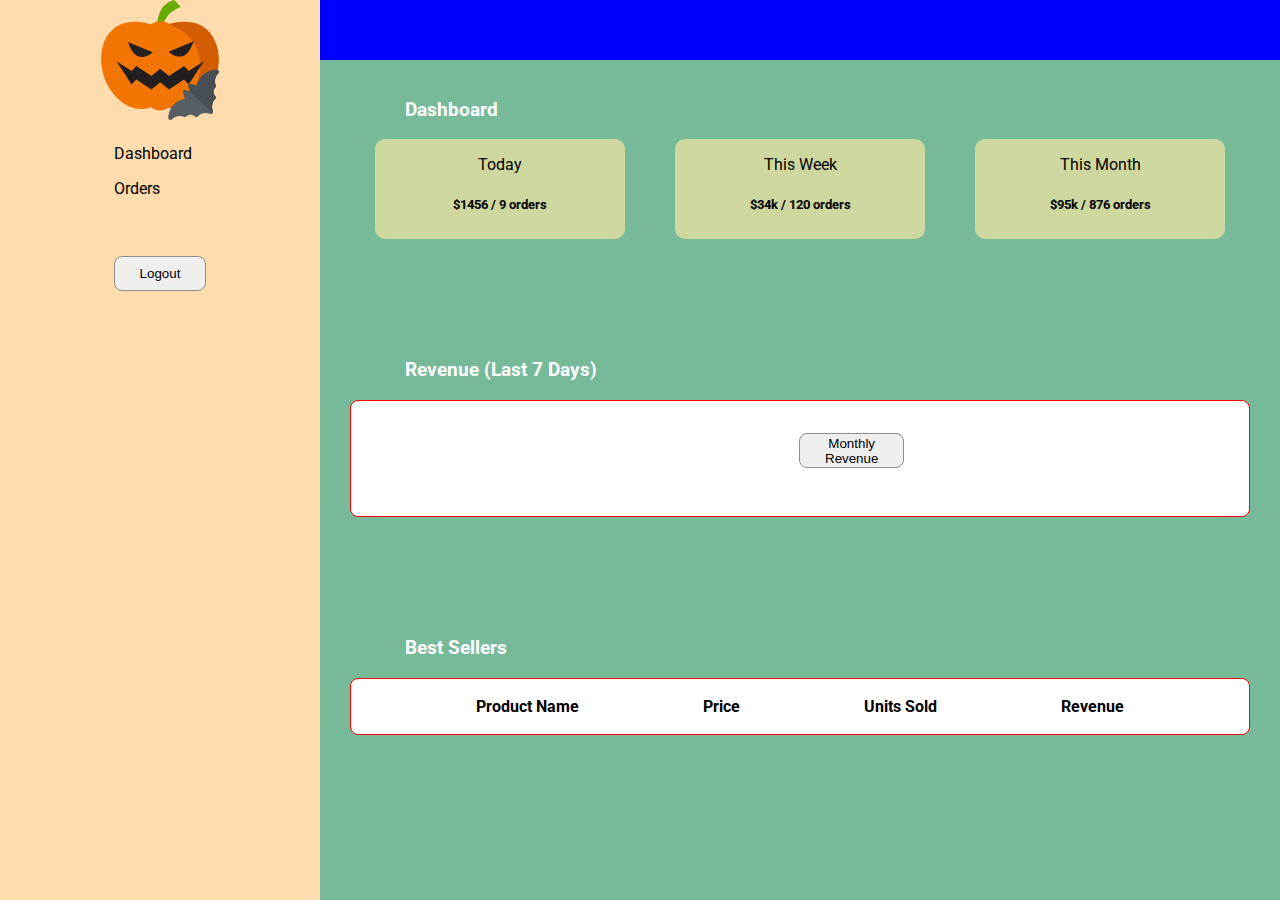
==== Dashboard.html @ 86745c5d "Initial Commit" ====
<!DOCTYPE html>
<html lang="en">
  <head>
    <meta charset="UTF-8" />
    <meta http-equiv="X-UA-Compatible" content="IE=edge" />
    <meta name="viewport" content="width=device-width, initial-scale=1.0" />
    <title>Dashboard</title>
    <link rel="stylesheet" href="index.css" />
    <script src="dashboard.js" defer></script>
  </head>
  <body onload="dashboard()">
    <nav class="app-bar-wrapper">
      <div class="app-bar"></div>
    </nav>
    <nav class="side-bar-wrapper">
      <div class="side-bar">
        <img id="logo" src="./Freddys_Logo.svg" alt="" srcset="" />
        <ul class="nav-link">
          <li class="dashboard-tab">
            <a href="/Dashboard.html">Dashboard</a>
          </li>
          <li class="orders-tab">
            <a href="/Orders.html">Orders</a>
          </li>
          <li class="logout-tab">
            <button class="logout-button">Logout</button>
          </li>
        </ul>
      </div>
    </nav>
    <div class="content">
      <h3>Dashboard</h3>
      <section class="summary">
        <div class="daily">
          <p class="sum-header">Today</p>
          <h5 class="sum-body">$1456 / 9 orders</h5>
        </div>
        <div class="weekly">
          <p class="sum-header">This Week</p>
          <h5 class="sum-body">$34k / 120 orders</h5>
        </div>
        <div class="monthly">
          <p class="sum-header">This Month</p>
          <h5 class="sum-body">$95k / 876 orders</h5>
        </div>
      </section>
      <section class="revenue">
        <h3>Revenue (Last 7 Days)</h3>
        <table class="weekly-sales">
          <tr class="weekly-sales-row">
            <td class="switch-container">
              <div class="switch-wrapper">
                <button class="switch">Monthly Revenue</button>
              </div>
            </td>
          </tr>
        </table>
      </section>
      <section class="best-sellers">
        <h3>Best Sellers</h3>
        <table class="bs-table">
          <tr>
            <th>Product Name</th>
            <th>Price</th>
            <th>Units Sold</th>
            <th>Revenue</th>
          </tr>
        </table>
      </section>
    </div>
  </body>
</html>
---- index.css ----
@import url('https://fonts.googleapis.com/css2?family=Roboto:ital,wght@0,100;0,300;0,400;0,500;0,700;0,900;1,100;1,300;1,400;1,500;1,700;1,900&display=swap');

body {
  font-family: 'Roboto', sans-serif;
  background-color: #76ba99;
  margin: 0;
}

h3 {
  margin-left: 8%;
  color: white;
}

section {
  margin-bottom: 120px;
}

a{
  text-decoration: none;
  color: black;
}

li {
  text-decoration: none;
  list-style: none;
  margin-left: -40px;
  line-height: 35px;
}

input {
  height: 30px;
  border-radius: 8px;
  border: 2px solid #8e8e8e;
}

table{
  width: 100%;
  margin-left: auto;
  margin-right: auto;
  max-width: 900px;
  border: 1px solid red;
  background-color: white;
  border-radius: 8px;
}

tr{
  display: flex;
  justify-content: space-evenly;
  margin: 15px 0 15px 0;
}

button {
  height: 35px;
  border: 1px solid #8e8e8e;
  border-radius: 8px;
  width: fit-content;
  padding: 2px 25px;
  margin: auto;
}

button:hover{
  cursor: pointer;
}

.switch-wrapper{
  position: absolute;
  top: 0;
  right: 100%;
  max-width: 800px;
}

.switch {
  position: absolute;
  /* right: 30px; */
}

.weekly-sales-row > td {
  position: relative;
  display: flex;
  justify-content: space-evenly;
  align-items: flex-end;
  padding-top: 50px;
  margin: 15px 0 15px 0;
}

#logo {
  height: 120px;
  width: 120px;
  /* margin: auto; */
}

.login-dialog {
  background-color: #ffdcae;
  display: flex;
  flex-direction: column;
  align-items: center;
  justify-content: center;
  max-width: 500px;
  padding: 15px 30px;
  border-radius: 15px;
  box-shadow: 20px;
}

.dialog-container {
  text-align: center;
  display: flex;
  height: calc(100vh - 1rem);
  justify-content: center;
  align-items: center;
}

.login-form {
  display: flex;
  flex-direction: column;
  gap: 8px;
}
.login-form > input{
  width: 300px;
}

.app-bar{
  position: fixed;
  margin-left: 25%;
  height: 60px;
  width: 75%;
  background-color: blue;
  z-index: 2;
}

.side-bar {
  position: fixed;
  width: 25%;
  height: 100%;
  background-color: #ffdcae;
  display: flex;
  flex-direction: column;
  align-items: center;
  z-index: 5;
}

.content {
  margin-left: 25%;
  padding: 80px 10px 10px 10px;
}

.summary {
  display: flex;
  justify-content: space-evenly;
  gap: 5px;
}

.summary > div {
  height: 100px;
  width: 250px;
  background-color: #ced89e;
  text-align: center;
  border-radius: 10px;
}

.order-functions{
  display: flex;
  justify-content: space-between;
}

.logout-button{
  margin-top: 50px;
}
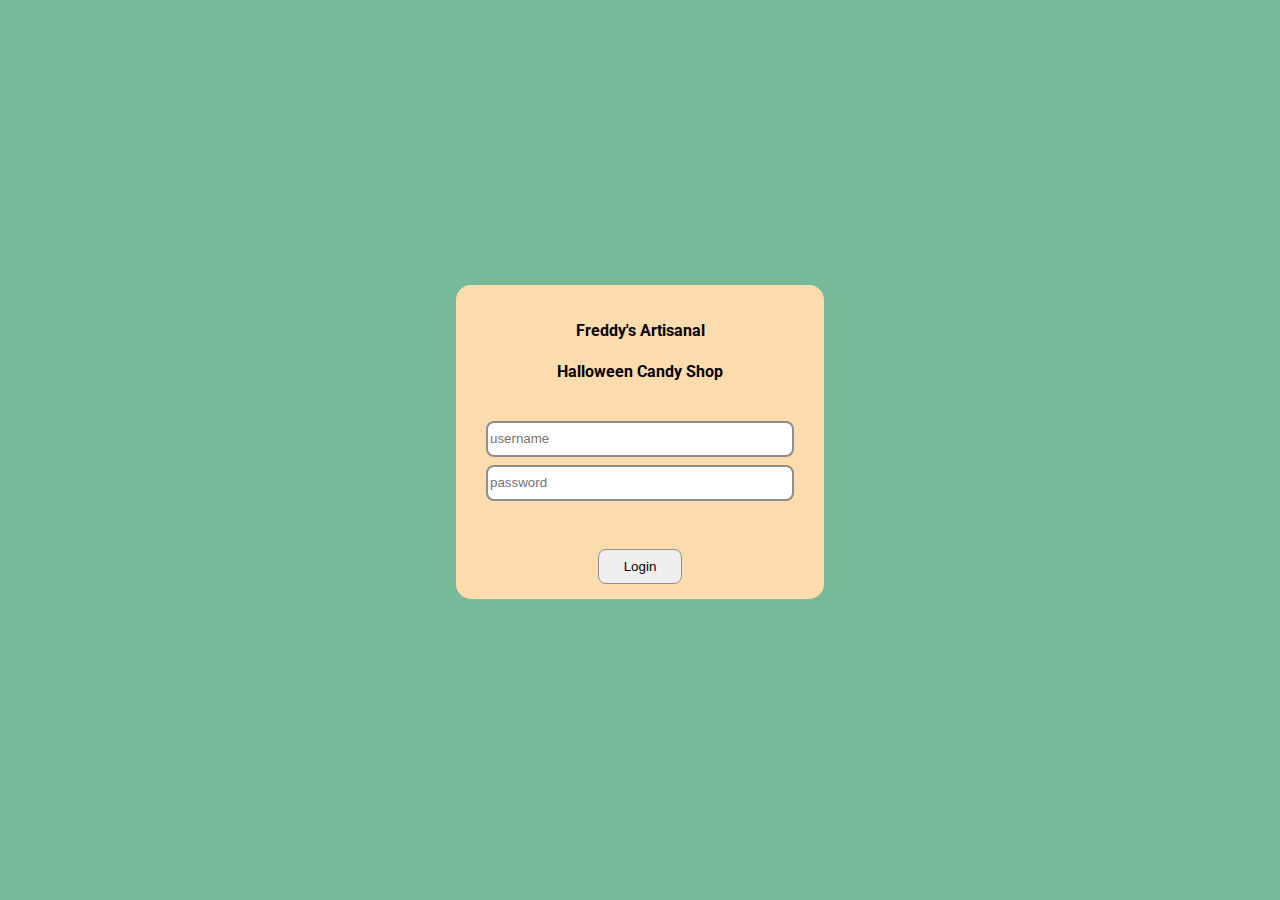
==== commit 92a8609d: "Minor Fixes" ====
--- a/Dashboard.html
+++ b/Dashboard.html
@@ -10,7 +10,9 @@
   </head>
   <body onload="dashboard()">
     <nav class="app-bar-wrapper">
-      <div class="app-bar"></div>
+      <div class="app-bar">
+        <h2 class="title">Freddy's Artisanal Halloween Candy Shop</h2>
+      </div>
     </nav>
     <nav class="side-bar-wrapper">
       <div class="side-bar">
@@ -45,7 +47,7 @@
         </div>
       </section>
       <section class="revenue">
-        <h3>Revenue (Last 7 Days)</h3>
+        <h3 class="chart-title">Revenue (Last 7 Days)</h3>
         <table class="weekly-sales">
           <tr class="weekly-sales-row">
             <td class="switch-container">
--- a/index.css
+++ b/index.css
@@ -6,9 +6,15 @@
   margin: 0;
 }
 
-h3 {
+h3, h2 {
   margin-left: 8%;
   color: white;
+}
+
+#search {
+  margin-right: 8%;
+  margin-top: auto;
+  margin-bottom: auto;
 }
 
 section {
@@ -123,7 +129,7 @@
   margin-left: 25%;
   height: 60px;
   width: 75%;
-  background-color: blue;
+  background-color: #FFB200;
   z-index: 2;
 }
 
